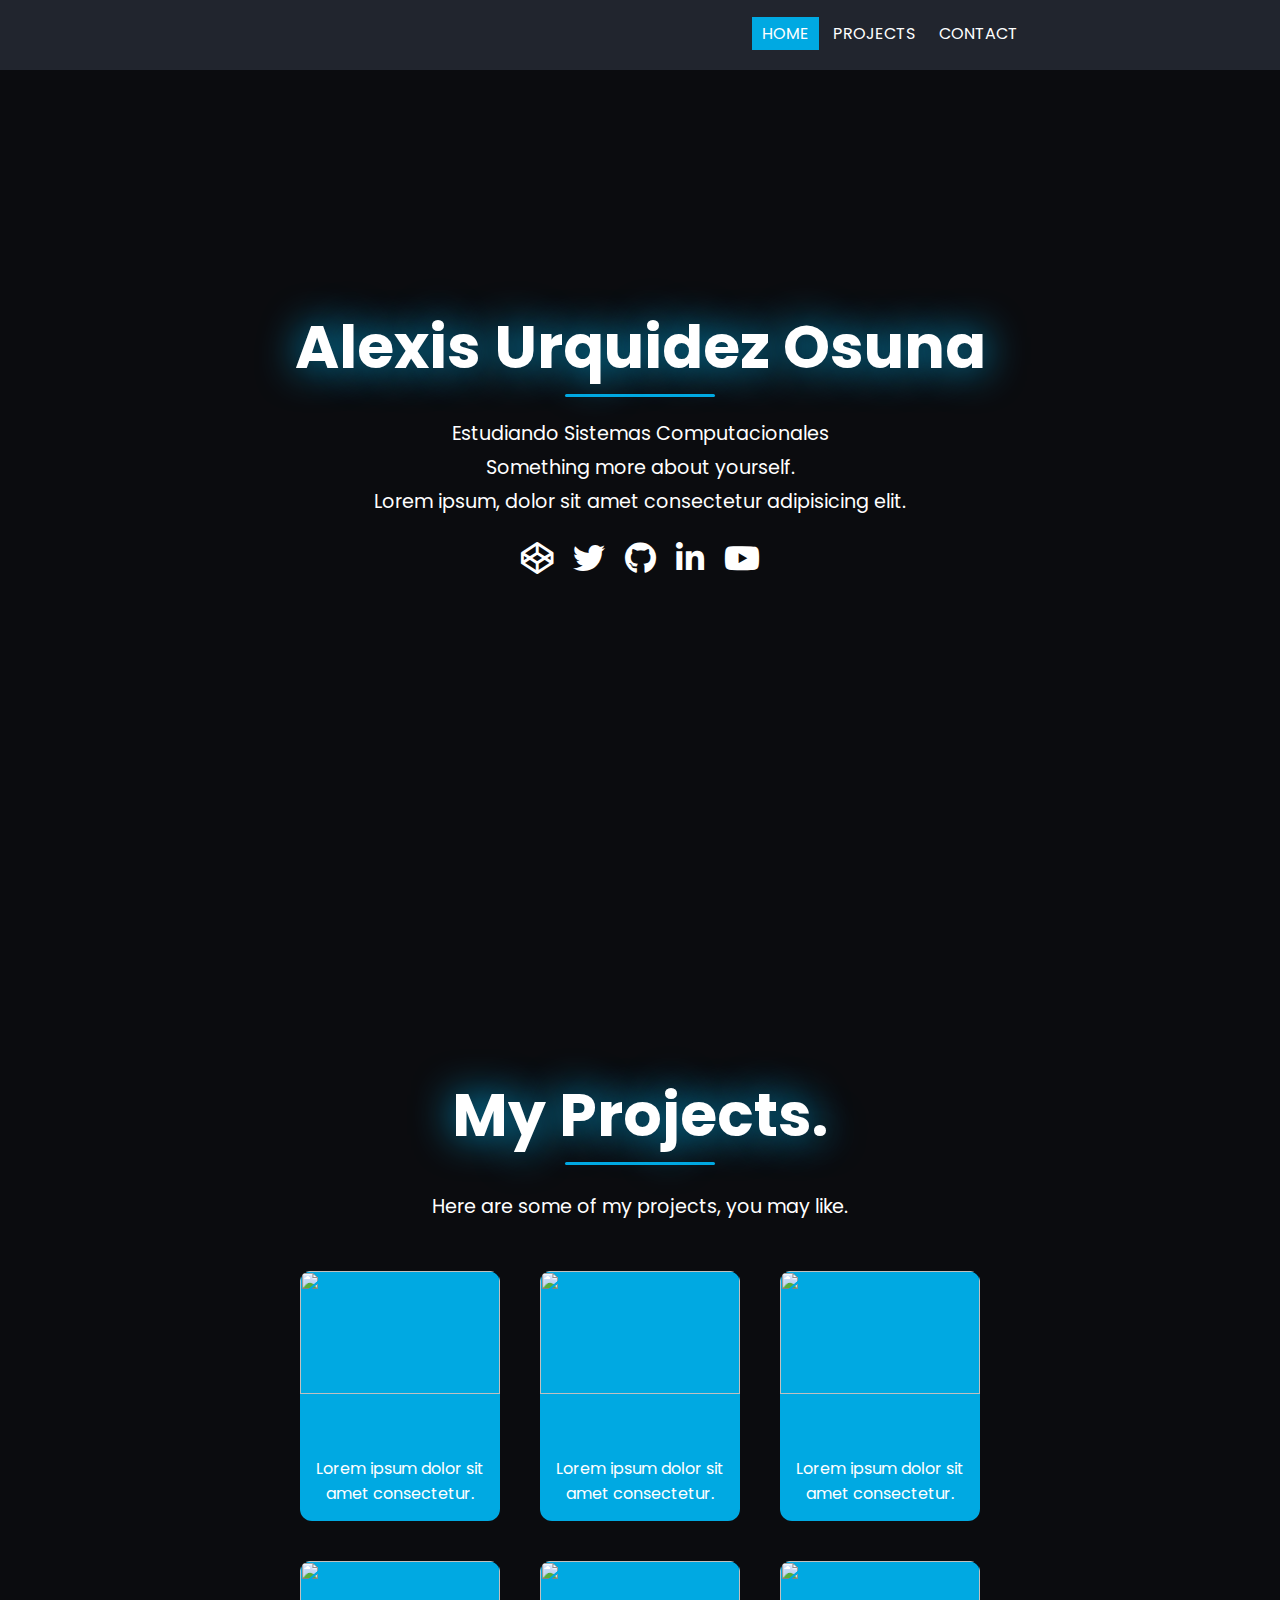
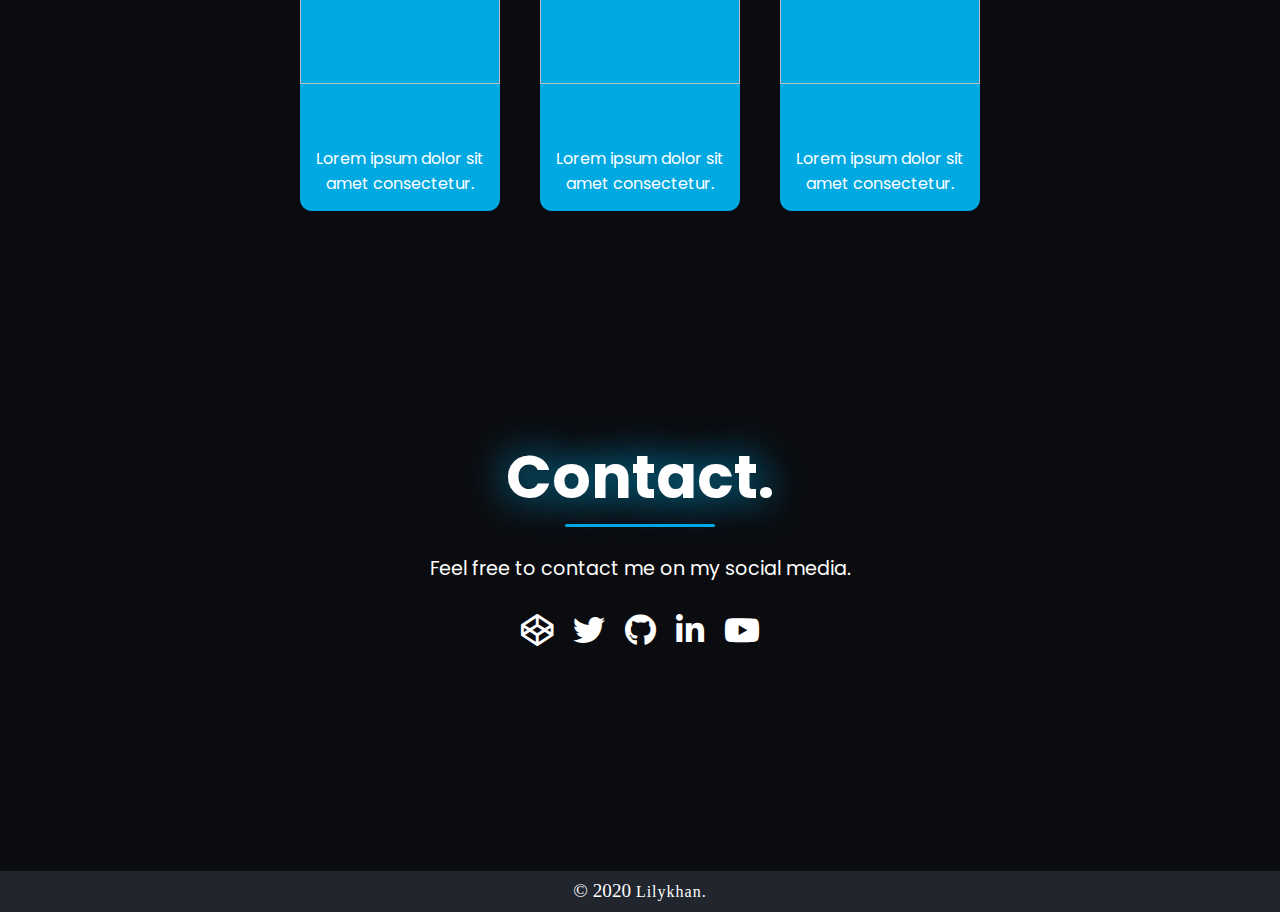
==== notas.html @ b1644719 "cmabio al archivo notas" ====
<!DOCTYPE html>
<html>
  <head>
      <meta charset="utf-8">
      <meta name="viewport" content="width=device-width">
      <title>Portfolio site template</title>
      <link href="estilos.css" rel="stylesheet" type="text/css" />
      <link rel="stylesheet" href="https://use.fontawesome.com/releases/v5.13.0/css/all.css">
      <script src="https://ajax.googleapis.com/ajax/libs/jquery/3.5.1/jquery.min.js"></script>
      <script src="scriptnotas.js"></script>
  </head>
    <body>
	  
        <div class="container">
	  
		<!--────────────────Header───────────────-->
	<header>
		<a class="logo" href="#home">
              
		</a>
		<nav>	
		 <ul class="nav-bar"><div class="bg"></div>
			<li><a class="nav-link active" href="#home">Home</a></li>
			<li><a class="nav-link" href="#projects">Projects</a></li>
			<li><a class="nav-link" href="#contact">Contact</a></li>
		 </ul>
			
			<div class="hamburger">
				<div class="line1"></div>
            <div class="line2"></div>
				<div class="line3"></div>
			</div>
		</nav>
	</header>
	<main>
		<!--─────────────────Home────────────────-->
	  <div id="home">
		 <div class="filter"></div>
		 <section class="intro">
		  <h3>Alexis Urquidez Osuna<hr></h3>
		  <p>Estudiando Sistemas Computacionales</p>
		  <p>Something more about yourself.</p>
          <p>Lorem ipsum, dolor sit amet consectetur adipisicing elit.</p>
			  
		  <!--────social media links─────-->
			 
		  <div class="social-media">
			  <a href="#" target="_blank"><i class='fab fa-codepen'></i></a>
			  <a href="#" target="_blank"><i class='fab fa-twitter'></i></a>
			  <a href="#" target="_blank"><i class='fab fa-github'></i></a>
			  <a href="#" target="_blank"><i class='fab fa-linkedin-in'></i></a>
			  <a href="#" target="_blank"><i class="fab fa-youtube"></i></a>
		    </div>
			 
		 </section> 
	  </div>  
		
	  <!--───────────────Projects───────────────-->
	  <div id="projects"> 
		 <h3>My Projects.<hr></h3>
		  <p>Here are some of my projects, you may like.</p>
		  <div class="work-box">
		  <div class="work">
		<!--───────────────card───────────────-->
			<div class="card">
			    <img class="work-img" src="https://images.unsplash.com/photo-1518611507436-f9221403cca2?ixlib=rb-1.2.1&ixid=eyJhcHBfaWQiOjEyMDd9&auto=format&fit=crop&w=1225&q=80">
			    <a href="" target="_blank"> <!--Link to project-->
				<div class="work-content">Lorem ipsum dolor sit amet consectetur.</div></a>
            </div>
			<div class="card">
			    <img class="work-img" src="https://images.unsplash.com/photo-1462642109801-4ac2971a3a51?ixlib=rb-1.2.1&auto=format&fit=crop&w=1266&q=80">
				<a href="" target="_blank"> <!--Link to project-->
				<div class="work-content">Lorem ipsum dolor sit amet consectetur.</div></a>
            </div>
            <div class="card">
			    <img class="work-img" src="https://images.unsplash.com/photo-1485815457792-d1a966f9bde0?ixlib=rb-1.2.1&auto=format&fit=crop&w=1350&q=80">
				<a href="" target="_blank"> <!--Link to project-->
				<div class="work-content">Lorem ipsum dolor sit amet consectetur.</div></a>
            </div>
            <div class="card">
			    <img class="work-img" src="https://images.unsplash.com/photo-1517842645767-c639042777db?ixlib=rb-1.2.1&ixid=eyJhcHBfaWQiOjEyMDd9&auto=format&fit=crop&w=1350&q=80">
				<a href="" target="_blank"> <!--Link to project-->
				<div class="work-content">Lorem ipsum dolor sit amet consectetur.</div></a>
            </div> 
			<div class="card">
			    <img class="work-img" src="https://images.unsplash.com/photo-1535556116002-6281ff3e9f36?ixlib=rb-1.2.1&ixid=eyJhcHBfaWQiOjEyMDd9&auto=format&fit=crop&w=781&q=80">
				<a href="" target="_blank"> <!--Link to project-->
				<div class="work-content">Lorem ipsum dolor sit amet consectetur.</div></a>
            </div>
			<div class="card">
			    <img class="work-img" src="https://images.unsplash.com/photo-1483546416237-76fd26bbcdd1?ixlib=rb-1.2.1&ixid=eyJhcHBfaWQiOjEyMDd9&auto=format&fit=crop&w=1350&q=80">
				<a href="" target="_blank"> <!--Link to project-->
				<div class="work-content">Lorem ipsum dolor sit amet consectetur.</div></a>
            </div> 	  
		  </div>
		  </div>
	  </div>
		 
		<!--──────────────Contact────────────────-->
	  <div id="contact">
		  <!--────social media links─────-->
		   <h3>Contact.<hr></h3>
		   <p>Feel free to contact me on my social media.</p>
		    <div class="social-media">
			  <a href="#" target="_blank"><i class='fab fa-codepen'></i></a>
			  <a href="#" target="_blank"><i class='fab fa-twitter'></i></a>
			  <a href="#" target="_blank"><i class='fab fa-github'></i></a>
			  <a href="#" target="_blank"><i class='fab fa-linkedin-in'></i></a>
			  <a href="#" target="_blank"><i class="fab fa-youtube"></i></a>
		    </div>
		  </div>

	</main>
	  <footer class="copyright">© 2020 
		  <a href="https://repl.it/@lilykhan" target="_blank"> Lilykhan.</a>
     </footer>
	  
  </div>
  <!--
  This script places a badge on your repl's full-browser view back to your repl's cover
  page. Try various colors for the theme: dark, light, red, orange, yellow, lime, green,
  teal, blue, blurple, magenta, pink!
  -->
  <script src="https://replit.com/public/js/replit-badge.js" theme="blue" defer></script>  
  </body>
</html>
---- estilos.css ----
@import url('https://fonts.googleapis.com/css2?family=Poppins:wght@300&display=swap');

:root{
	--main-background: #0b0c0f;
	--main-fonts-color: #fff;
	--main-decor-color:#00a9e2;
    --main-header-background:#21252e;
	--main-font-family: 'Poppins', sans-serif;
}

*{
	margin: 0;
	padding: 0;
	scroll-behavior: smooth;
}

main{
	padding: 0;
	width: 100%;
	height: 100%;
	background: var(--main-background);
}

/*────────────────── 
       header
──────────────────*/

header{
	margin: 0 auto;
	width: 100%;
	height: 70px;
	display: flex;
    align-items: center; 
	justify-content: space-around; 
    background: transparent;
	position: fixed;
	top: 0;
	transition: 0.3s;
	z-index: 5;
}
.nav-show{
	opacity: 0;
}

header:hover{
	opacity: 1;
	background: var(--main-header-background);
}

.logo img{
	padding-top: 5px;
	height: 50px;
	cursor: pointer;
}

.nav-bar{
	list-style:none;
	position: relative;
	display: inline-flex;
}

a.nav-link{
	margin: 2px;
	padding: 5px 10px;
	text-decoration: none;
	color: var(--main-fonts-color);
	font-family: var(--main-font-family);
	cursor: pointer;
	text-transform: uppercase;
}

.active{
	background: var(--main-decor-color);
}

.nav-link:hover {
	color: #000000;
    background: var(--main-decor-color);
}

/*──────────────────
       home
──────────────────*/

#home{ 	
	margin: auto;
	height: 100vh;
	color: var(--main-fonts-color);
	display: flex;
	flex-direction: column;
	align-items: center;
	justify-content: space-evenly;
}

#home .filter{
	background: url('https://images.unsplash.com/photo-1544099858-75feeb57f01b?ixlib=rb-1.2.1&ixid=eyJhcHBfaWQiOjEyMDd9&auto=format&fit=crop&w=1350&q=80') no-repeat;
	background-size: cover;
	background-position:center;
    position: absolute;
    top: 0px;
    bottom: 0;
    left: 0;
    right: 0;
	opacity:.20;
}  

.intro {
	text-align:center;
    color: var(--main-fonts-color);
	z-index: 1;
	margin: auto;
	padding: 20px;
}

.intro  p{
    margin: 5px;
	font-size:1.2rem;
	font-family: var(--main-font-family);
	text-align:center;
}

 h3{
	padding-bottom: 15px;
    letter-spacing: normal;
    font-family: var(--main-font-family);
	font-style: normal;
	font-size: 60px;
	color: var(--main-fonts-color);
	text-shadow: 0px 0px 40px var(--main-decor-color);
}


/*──────────────────
    social media
──────────────────*/

.social-media{
	padding: 10px;
	display: flex;
	position: center;
    align-items: space-around;
	justify-content:center;
}

.social-media a {
    margin: 10px;
    font-size: 2rem;
    text-align:center;
    display: inline-block;
	color: var(--main-fonts-color);
}

.social-media a i{
	cursor: pointer;
}

.social-media  a:hover {
	color: var(--main-decor-color);
	text-shadow: 0 0 50px var(--main-decor-color);
}

/*──────────────────
      projects
──────────────────*/

#projects{
	margin-top:100px;
    height: 100%;
	display: flex;
	flex-direction: column;
	align-items: center;
    justify-content: center;
	text-align:center;
	color: var(--main-fonts-color);
}
#projects h3{
    padding-top: 70px;
}
#projects p{
	font-family: var(--main-font-family);
	font-size:1.2rem;
	padding: 10px;
}

.work{
	display: flex; 
	flex: 1;
    flex-wrap: wrap;
    justify-content:center;
	align-items: center;
	padding: 20px;
}

.card{
	display: flex;
	flex-direction: column;
	margin: 20px;
	width: 200px;
	height:250px;
	border-radius:12px;
    background:var(--main-decor-color);
}

.card img{
	width: 100%;
	height:70%;
	border-radius:10px 10px 0px 0px;
}

.card .work-content{
	text-align: center;
	padding: 10px 5px;
	font-size: 1rem;
	color: var(--main-fonts-color);
	font-family: var(--main-font-family);
	cursor: pointer;
}

.card a{
	text-decoration: none;
}

.card .work-content:hover{
    color:#202020;
}

.card:hover{
	box-shadow: 0 0 1.5rem gray;
}

/*──────────────────
      Contact
──────────────────*/

#contact{
	margin: auto;
	padding-bottom: 20px;
	height: 600px;
	display: flex;
	flex-direction: column;
	align-items: center;
	justify-content: center;
	color: var(--main-fonts-color);
}
	
#contact p{
	padding:10px;
	text-align:center;
	font-size:1.2rem;
	font-family: var(--main-font-family);
}

/*────────────────── 
       footer
──────────────────*/

footer {
	width: 100%;
	height: 100%;
    background-color: var(--main-header-background);
}

.copyright {
	color: #fff;
	font-size: 1.2rem;
	line-height: 40px;
	text-align: center;
}

.copyright a{
	color: #fff;
	font-size: 1rem;
	letter-spacing: 1px;
    text-decoration: none;
}

.copyright a:hover{
	color: var(--main-decor-color);
}

/*──── hr ─────*/

hr {
    background: var(--main-decor-color);
	margin: 2px;
	height: 3px;
	width: 150px;
    border-radius:5px;
	border: hidden;
	margin-inline-start: auto;
    margin-inline-end: auto;
}

/*────────────────── 
     Scrollbar
──────────────────*/
::-webkit-Scrollbar{
    width: 5px; 
	background: rgba(5,5,5,1);
}
::-webkit-Scrollbar-thumb{
	border-radius: 10px;
	background: var(--main-decor-color);
	box-shadow: inset 0 0 20px var(--main-decor-color);
}
::-webkit-Scrollbar-track{
	margin-top: 80px;
	border-radius: 10px;
}

/*────────────────── 
     hamburger
──────────────────*/
.hamburger {
	display: none;
}

.hamburger div{
	width: 30px;
	height: 3px;
	background: #dbdbdb;
	margin: 5px;
	transition:all 0.3s ease;
}

.toggle .line1{
	transform: rotate(-45deg) translate(-5px,6px);
}

.toggle .line2{
	opacity: 0;
}

.toggle .line3{
	transform: rotate(45deg) translate(-5px,-6px);
}

@keyframes navLinkFade{
	from{
		opacity:0;
		transform: translatex(50px);
	}
	to{
		opacity: 1;
		transform:translatex(0px);
	}
}

/*────────────────── 
    media queries
──────────────────*/

@media only screen and (max-width: 1484px) and (min-width: 1214px) {
	.work{
        padding:20px 20%;
    }
}
@media only screen and (max-width: 1214px) and (min-width: 1000px) {
	.work{
        padding:20px 12%;
    }
}


@media only screen and (max-width: 500px) {

	#home, #projects, #contact{
        overflow-x: hidden;
	}
	header{
		background-color: var(--main-header-background);
	}
	.logo{
		position:absolute;
		top: 2px;
		left: 30px;
	}
	.nav-show{
		opacity: 1;
	}	 
	.nav-bar{
		position:fixed;
		top: 0px;
		right:0;
		width:60%;
		height: 100vh;
		display:flex;
		flex-direction: column;
		align-items: center;
		justify-content:space-evenly;
		background:var(--main-header-background);
		transform:translatex(100%);
		transition: transform 0.5s ease-in;
		z-index: -1;
	}
	.hamburger{
		position:absolute;
		top: 17px;
		right: 25%;
		display: block;
		cursor:pointer;
		z-index: 5;
	}	
	.nav-bar li{
		opacity:0;
	}
}

.nav-active{
	transform:translatex(0%);
}
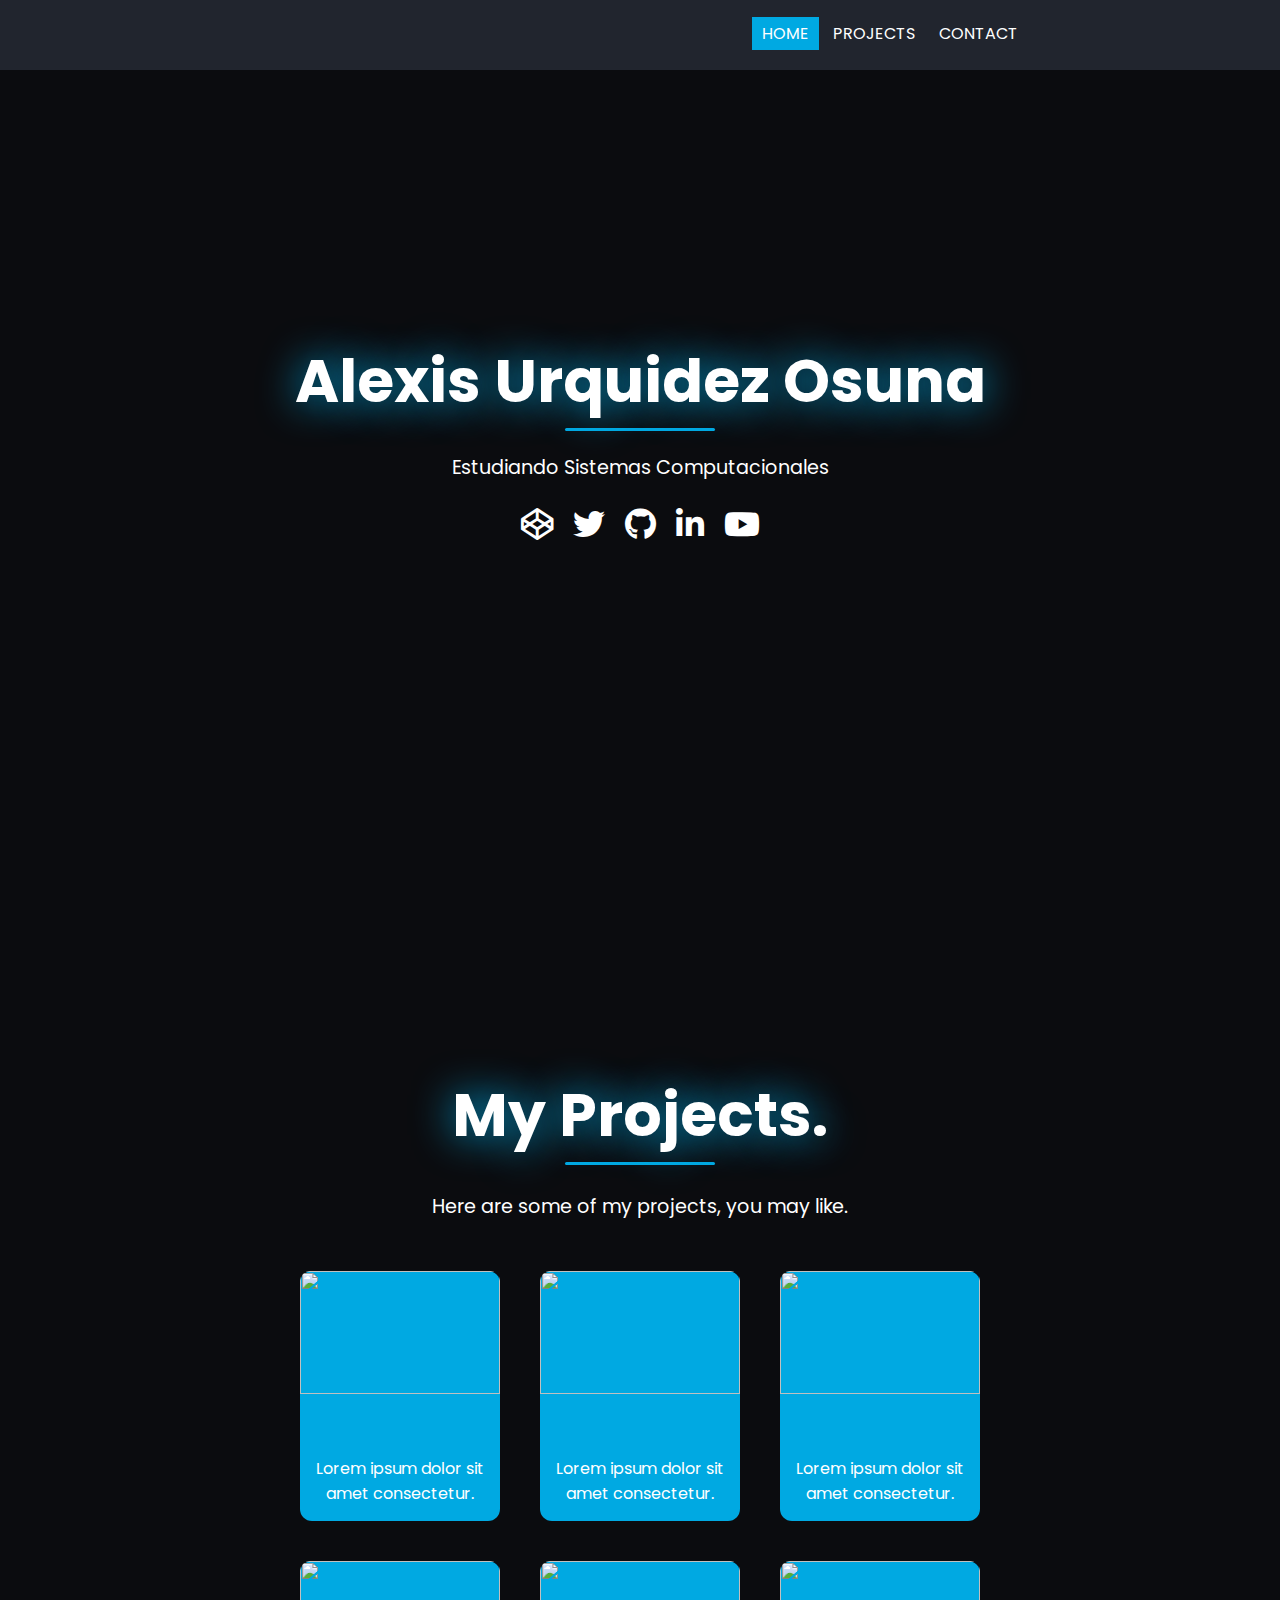
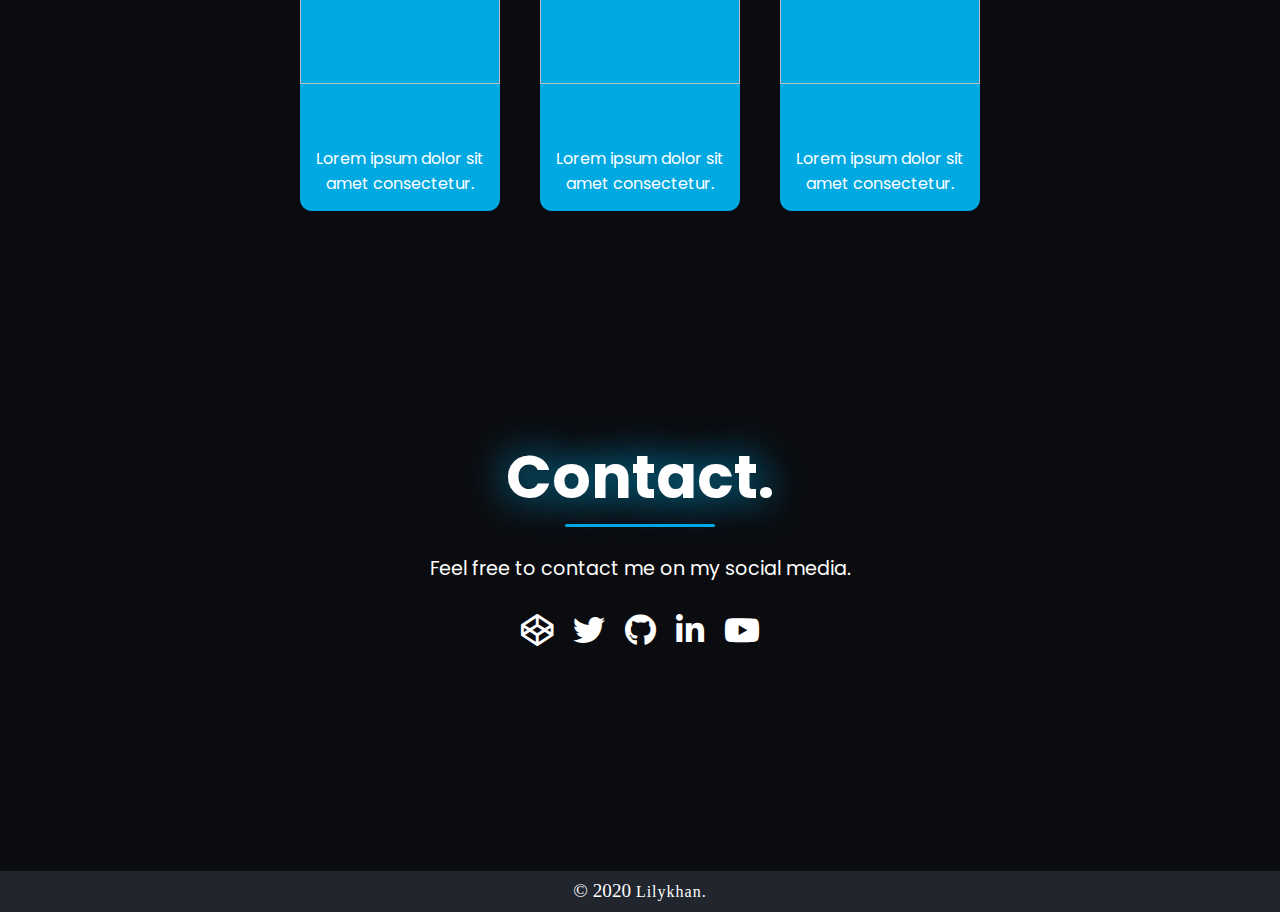
==== commit 8260228f: "quitando text" ====
--- a/notas.html
+++ b/notas.html
@@ -3,7 +3,7 @@
   <head>
       <meta charset="utf-8">
       <meta name="viewport" content="width=device-width">
-      <title>Portfolio site template</title>
+      <title>Portfolio</title>
       <link href="estilos.css" rel="stylesheet" type="text/css" />
       <link rel="stylesheet" href="https://use.fontawesome.com/releases/v5.13.0/css/all.css">
       <script src="https://ajax.googleapis.com/ajax/libs/jquery/3.5.1/jquery.min.js"></script>
@@ -39,8 +39,8 @@
 		 <section class="intro">
 		  <h3>Alexis Urquidez Osuna<hr></h3>
 		  <p>Estudiando Sistemas Computacionales</p>
-		  <p>Something more about yourself.</p>
-          <p>Lorem ipsum, dolor sit amet consectetur adipisicing elit.</p>
+		  <p></p>
+          <p></p>
 			  
 		  <!--────social media links─────-->
 			 
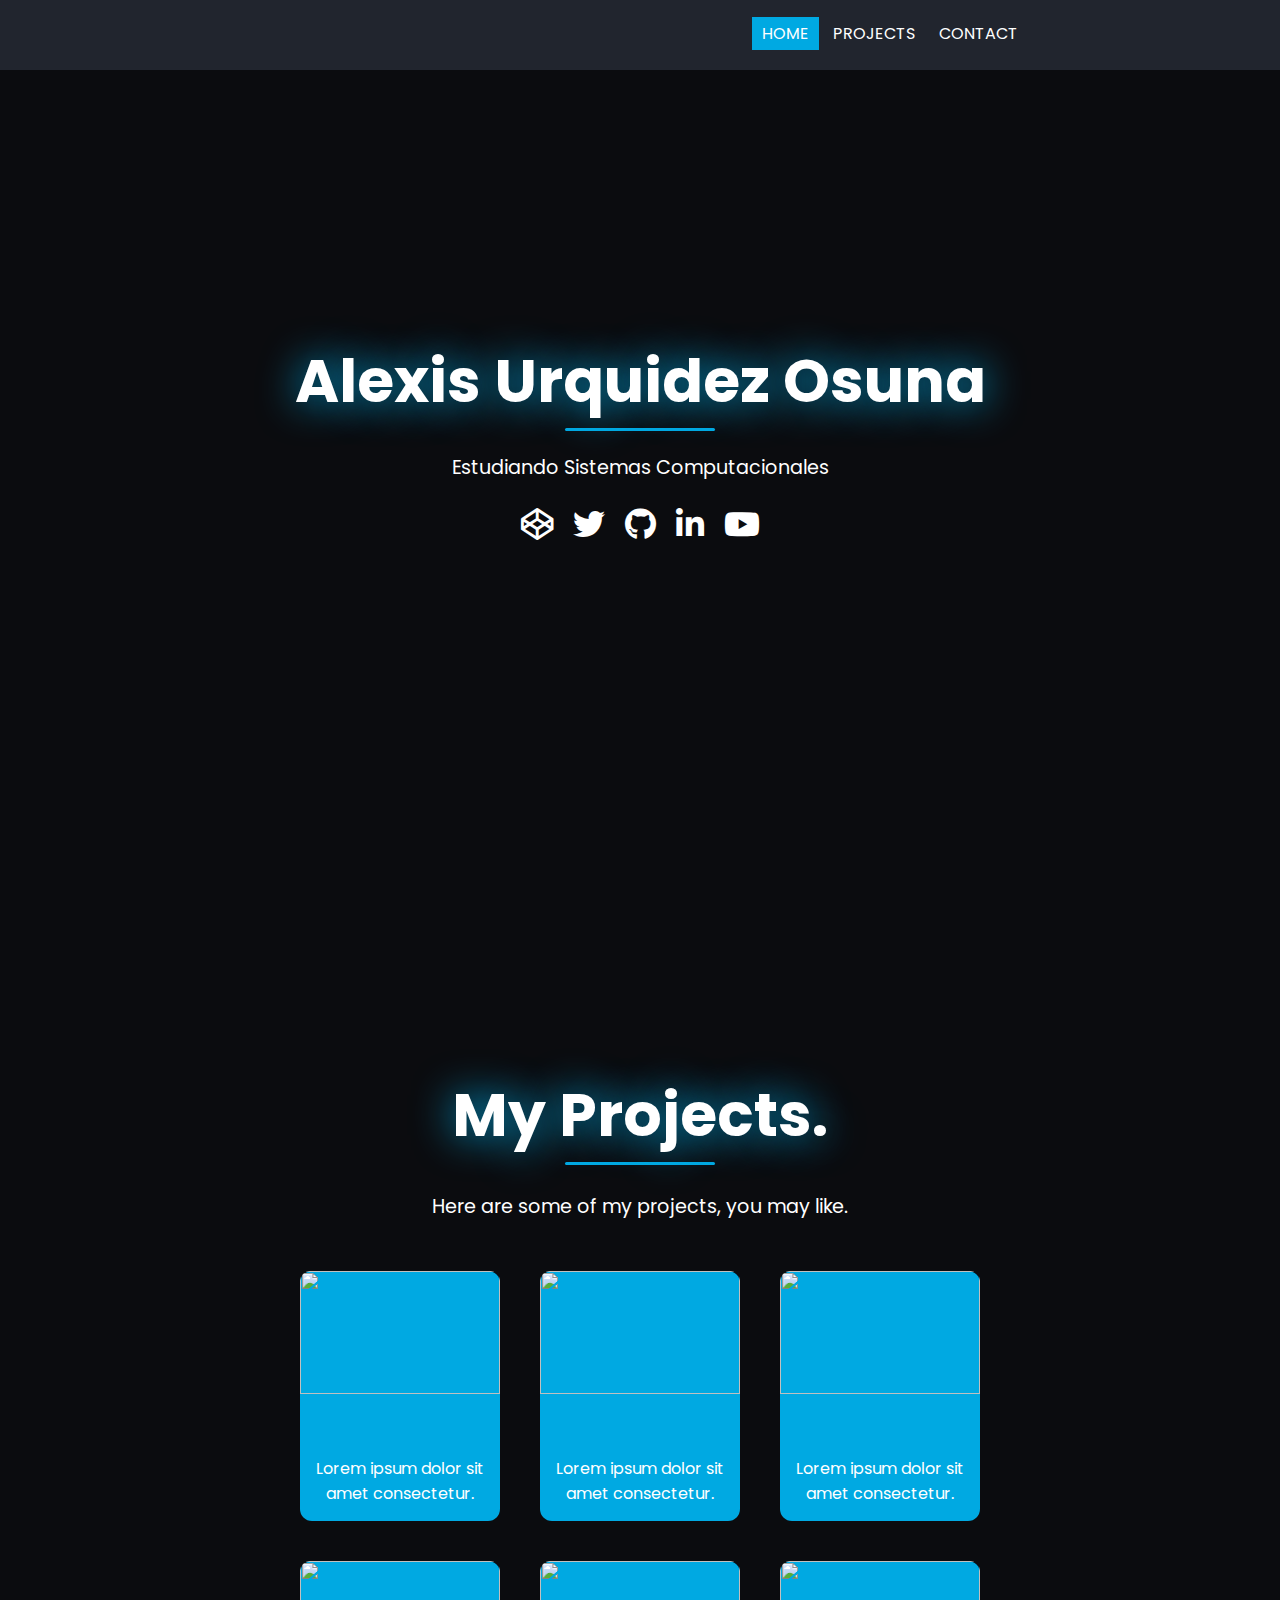
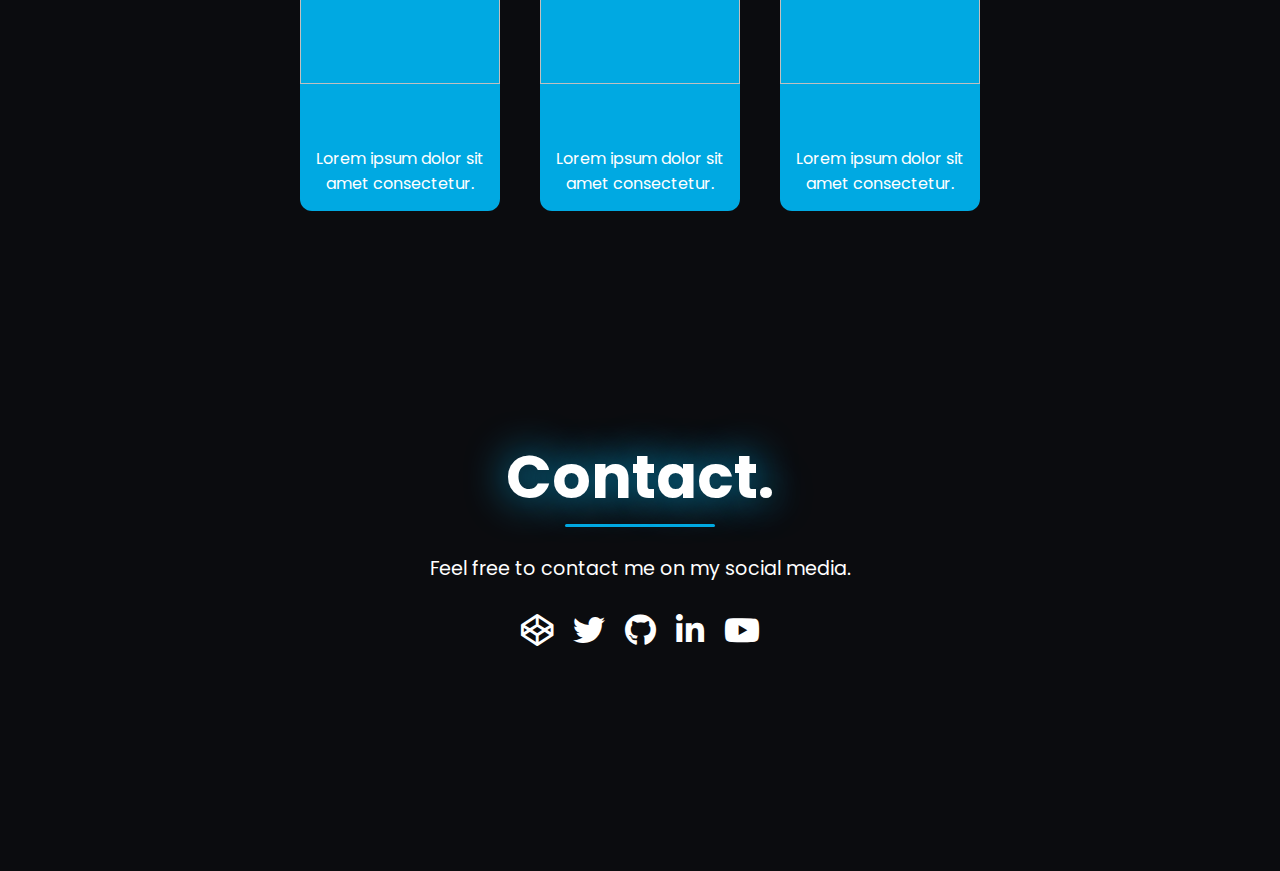
==== commit 57b2e6b5: "quitando un botton de la plantilla" ====
--- a/notas.html
+++ b/notas.html
@@ -111,16 +111,6 @@
 		  </div>
 
 	</main>
-	  <footer class="copyright">© 2020 
-		  <a href="https://repl.it/@lilykhan" target="_blank"> Lilykhan.</a>
-     </footer>
-	  
   </div>
-  <!--
-  This script places a badge on your repl's full-browser view back to your repl's cover
-  page. Try various colors for the theme: dark, light, red, orange, yellow, lime, green,
-  teal, blue, blurple, magenta, pink!
-  -->
-  <script src="https://replit.com/public/js/replit-badge.js" theme="blue" defer></script>  
   </body>
 </html>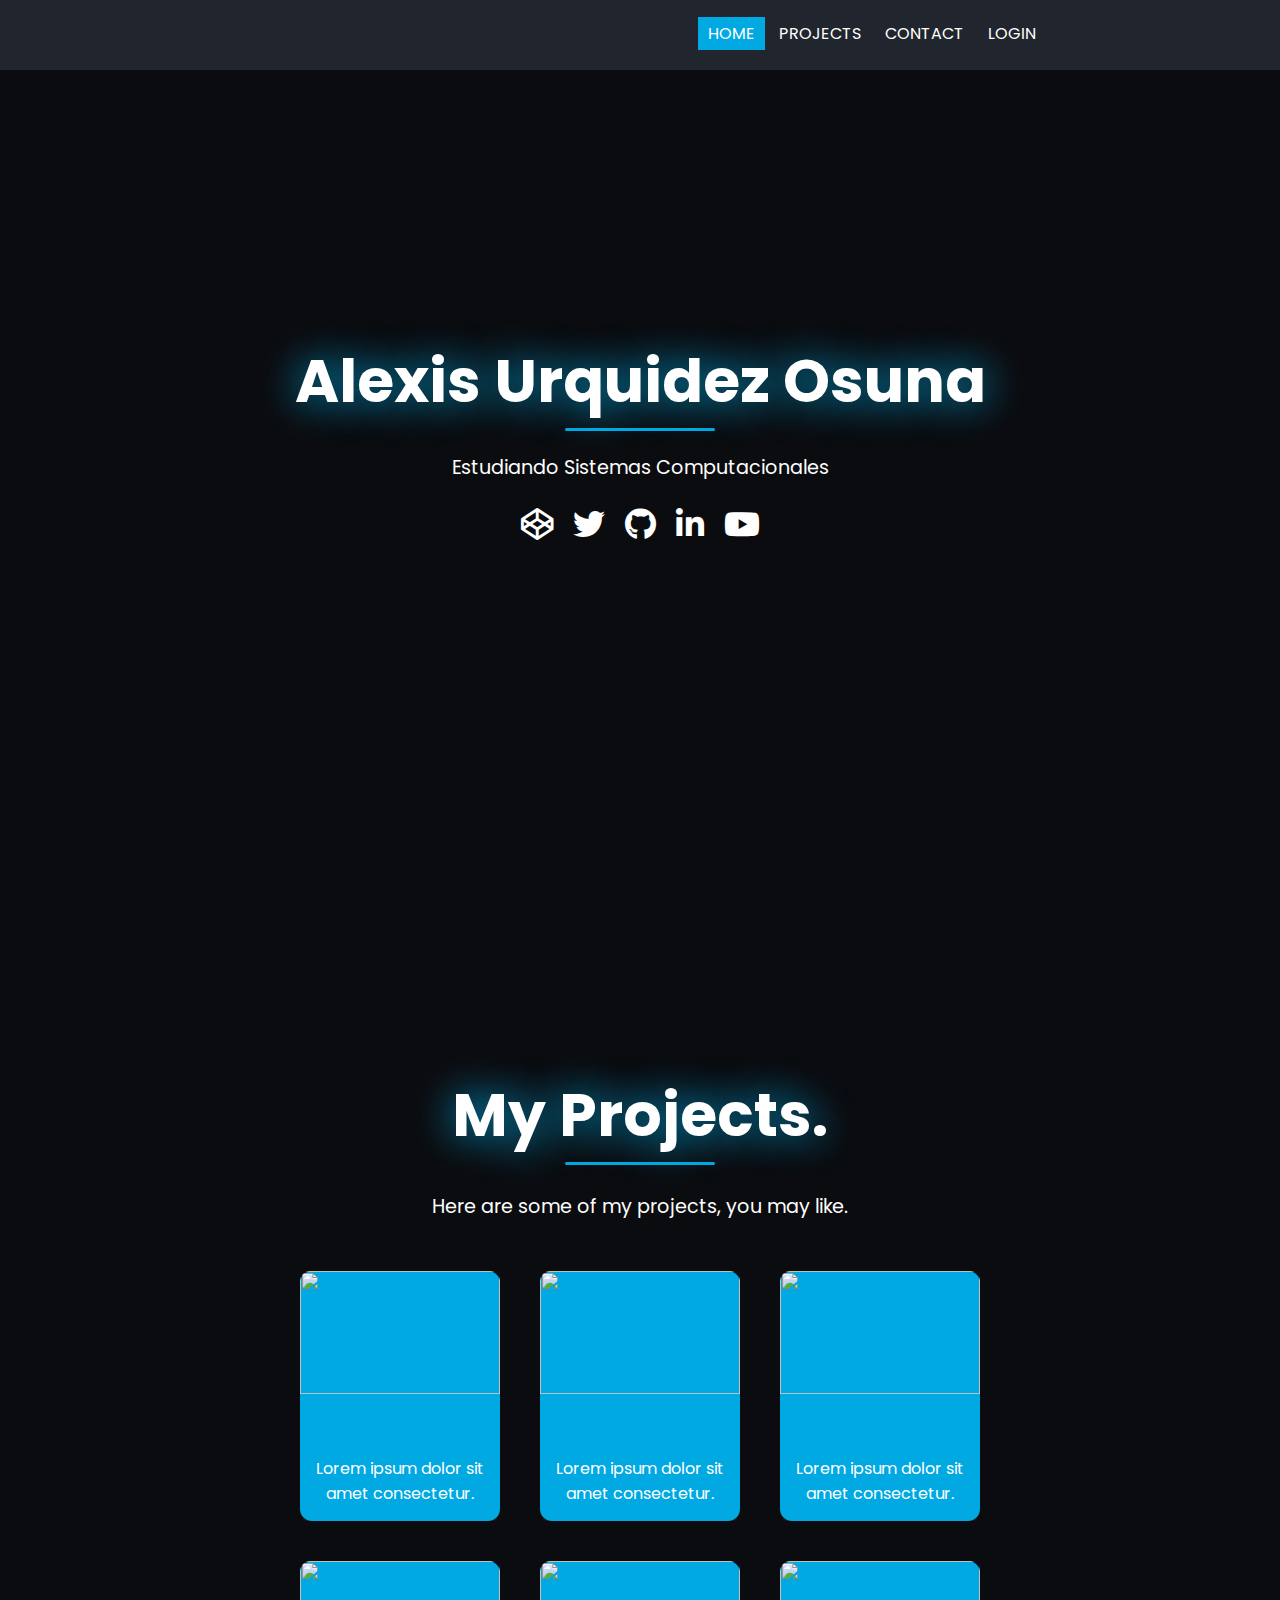
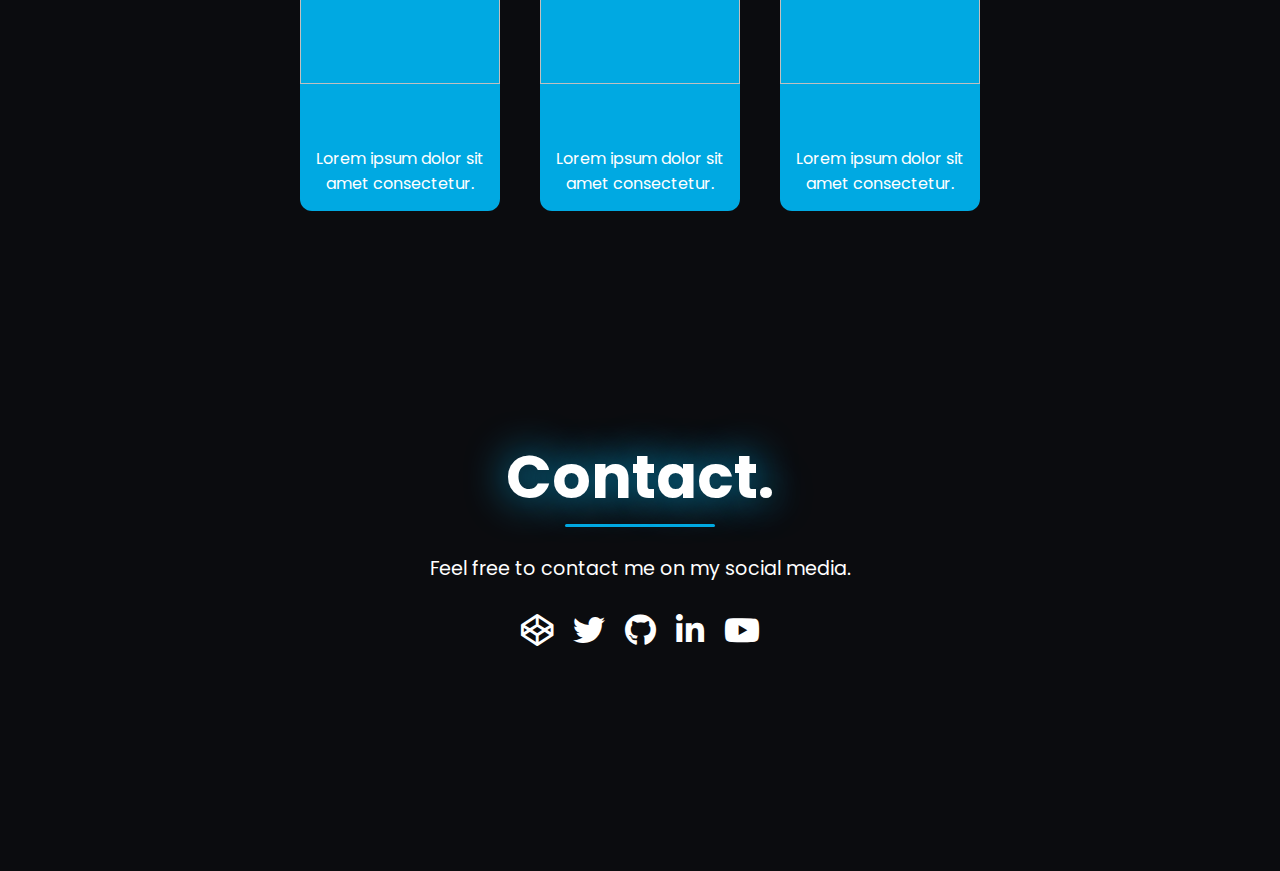
==== commit ad999abf: "agregamos la opcion de login" ====
--- a/notas.html
+++ b/notas.html
@@ -23,6 +23,7 @@
 			<li><a class="nav-link active" href="#home">Home</a></li>
 			<li><a class="nav-link" href="#projects">Projects</a></li>
 			<li><a class="nav-link" href="#contact">Contact</a></li>
+			<li><a class="nav-link" href="#login">Login</a></li>
 		 </ul>
 			
 			<div class="hamburger">
--- a/estilos.css
+++ b/estilos.css
@@ -248,6 +248,17 @@
 	text-align:center;
 	font-size:1.2rem;
 	font-family: var(--main-font-family);
+}
+
+#login{
+	margin: auto;
+	padding-bottom: 20px;
+	height: 600px;
+	display: flex;
+	flex-direction: column;
+	align-items: center;
+	justify-content: center;
+	color: var(--main-fonts-color);
 }
 
 /*────────────────── 
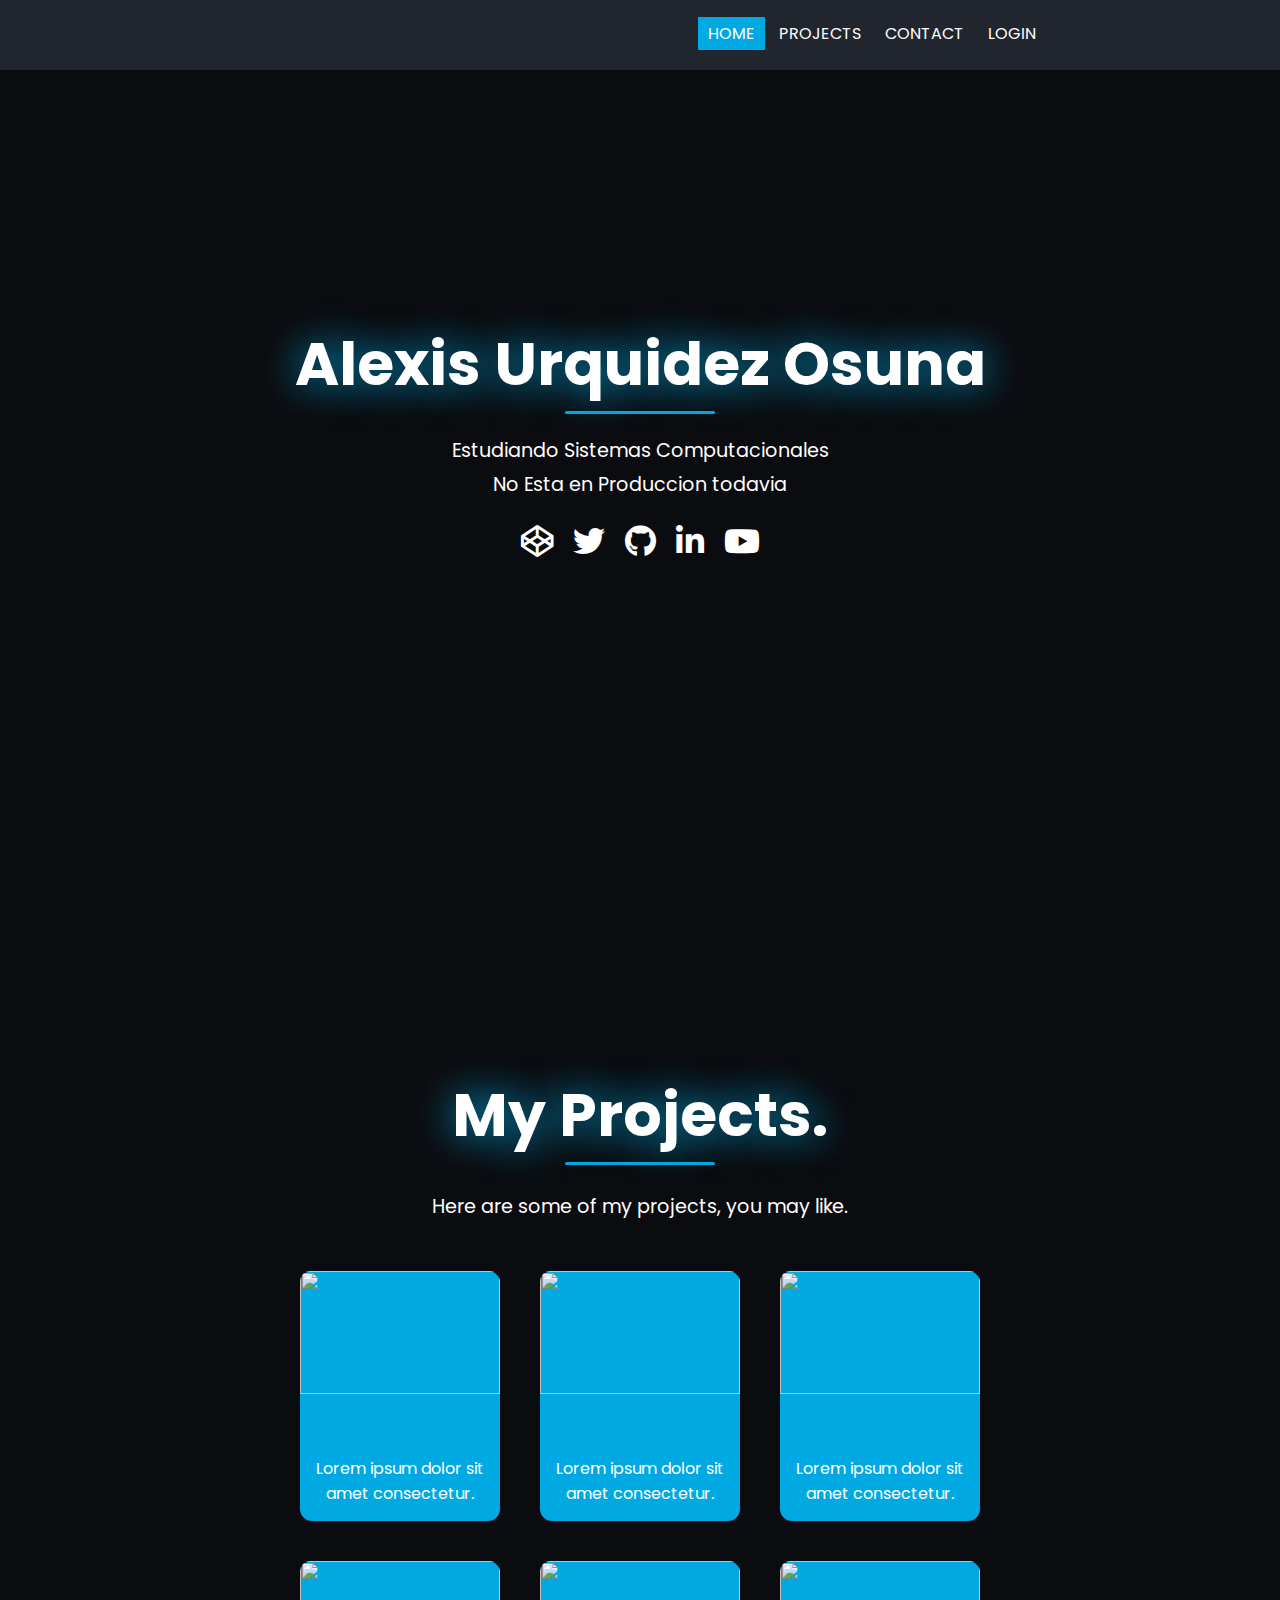
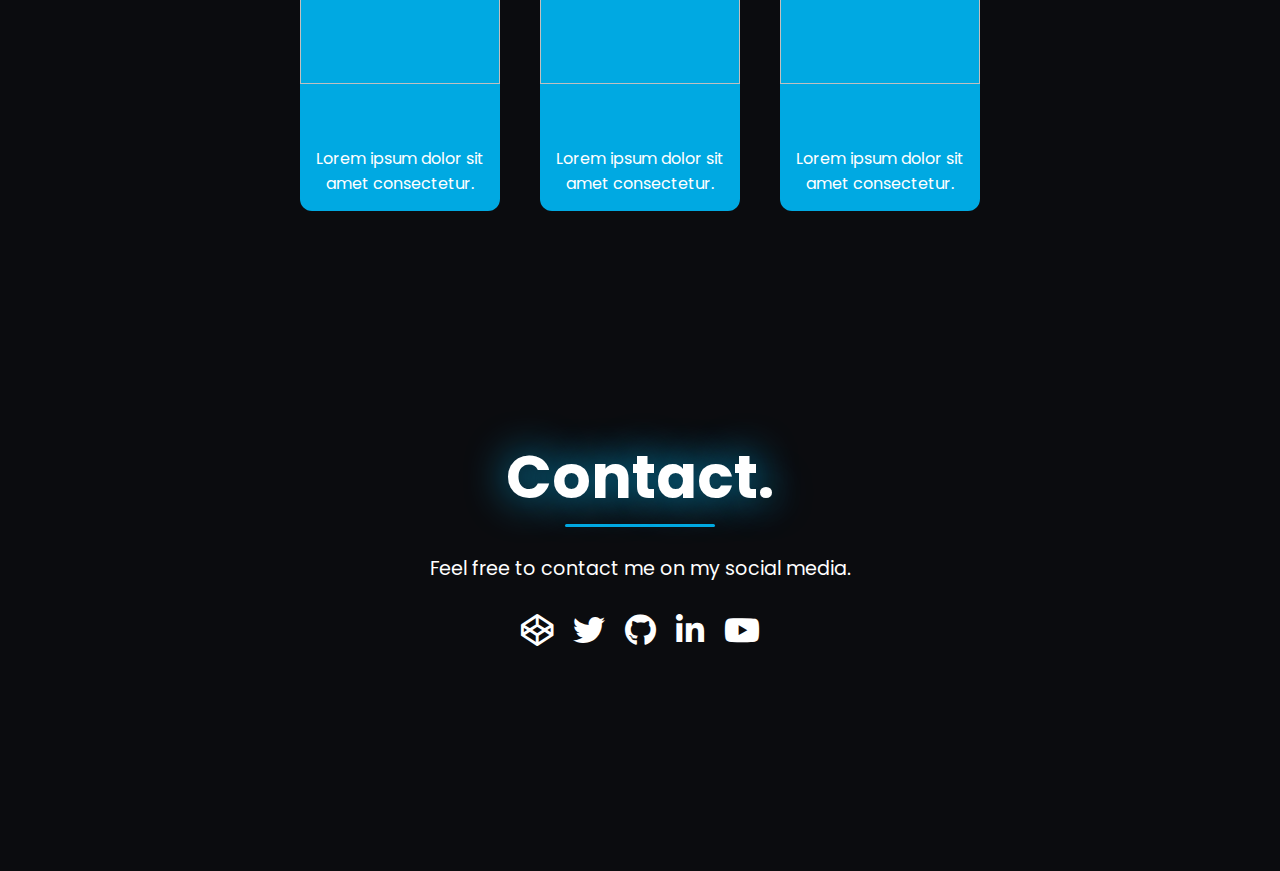
==== commit 9ce1a004: "agregamos un comentario de esta en production" ====
--- a/notas.html
+++ b/notas.html
@@ -40,7 +40,7 @@
 		 <section class="intro">
 		  <h3>Alexis Urquidez Osuna<hr></h3>
 		  <p>Estudiando Sistemas Computacionales</p>
-		  <p></p>
+		  <p>No Esta en Produccion todavia</p>
           <p></p>
 			  
 		  <!--────social media links─────-->
@@ -110,7 +110,6 @@
 			  <a href="#" target="_blank"><i class="fab fa-youtube"></i></a>
 		    </div>
 		  </div>
-
 	</main>
   </div>
   </body>
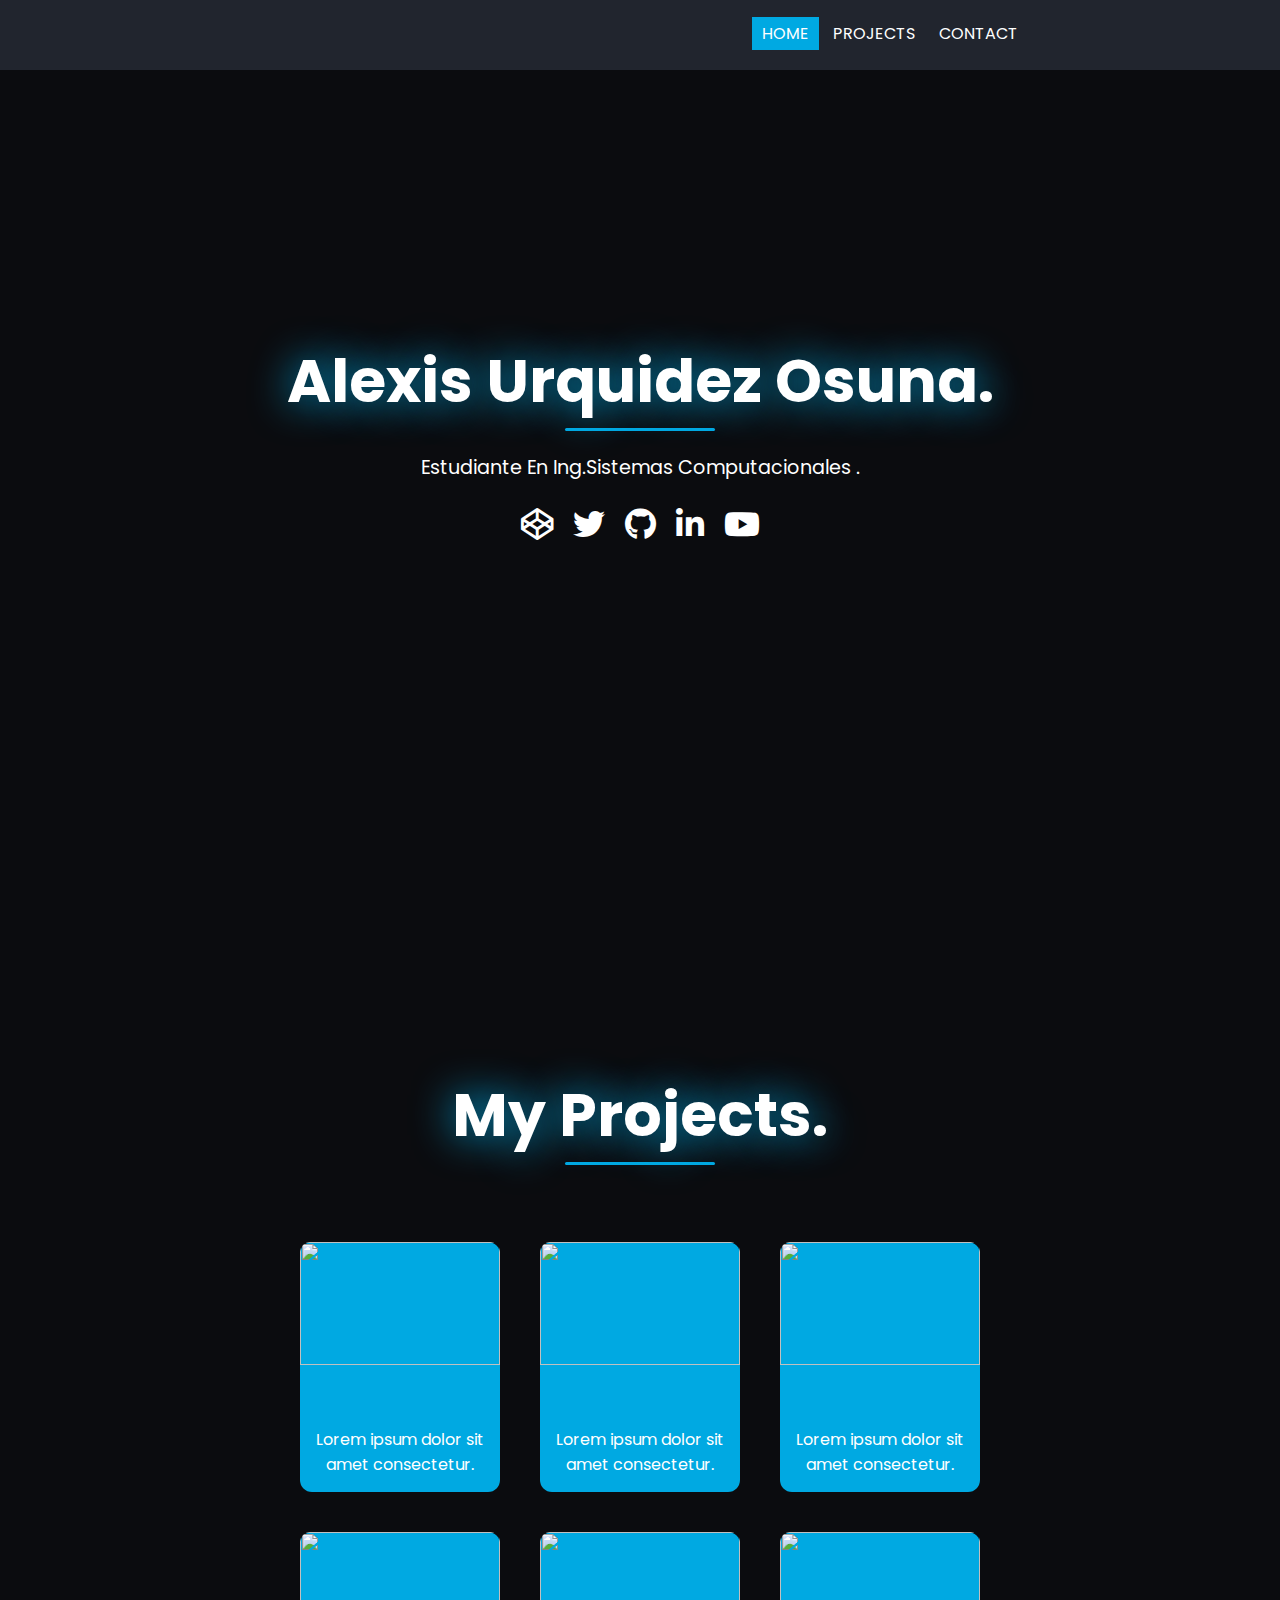
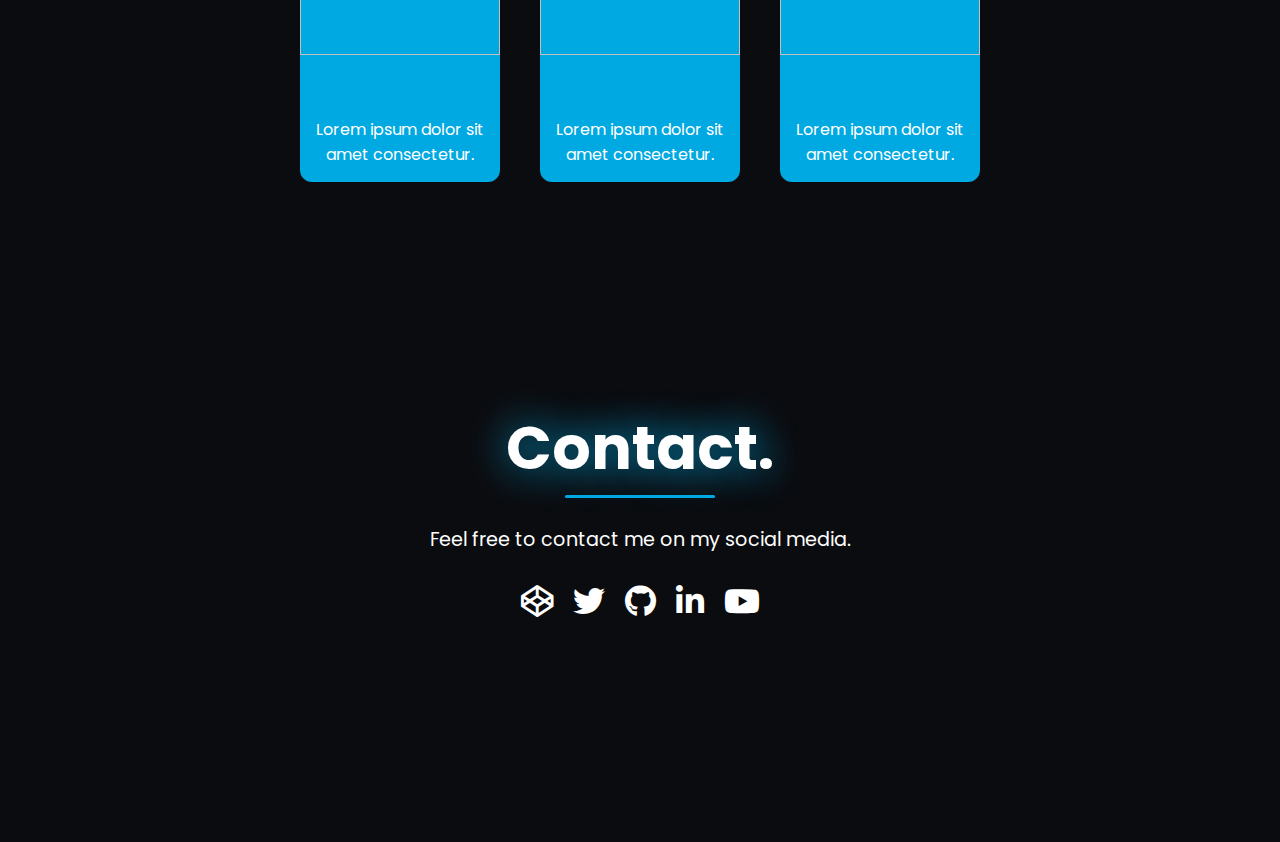
==== commit 8f504d09: "cambio de tema" ====
--- a/notas.html
+++ b/notas.html
@@ -9,108 +9,107 @@
       <script src="https://ajax.googleapis.com/ajax/libs/jquery/3.5.1/jquery.min.js"></script>
       <script src="scriptnotas.js"></script>
   </head>
-    <body>
+  <body>
 	  
-        <div class="container">
-	  
-		<!--────────────────Header───────────────-->
-	<header>
-		<a class="logo" href="#home">
-              
-		</a>
-		<nav>	
-		 <ul class="nav-bar"><div class="bg"></div>
-			<li><a class="nav-link active" href="#home">Home</a></li>
-			<li><a class="nav-link" href="#projects">Projects</a></li>
-			<li><a class="nav-link" href="#contact">Contact</a></li>
-			<li><a class="nav-link" href="#login">Login</a></li>
-		 </ul>
-			
-			<div class="hamburger">
-				<div class="line1"></div>
-            <div class="line2"></div>
-				<div class="line3"></div>
-			</div>
-		</nav>
-	</header>
-	<main>
-		<!--─────────────────Home────────────────-->
-	  <div id="home">
-		 <div class="filter"></div>
-		 <section class="intro">
-		  <h3>Alexis Urquidez Osuna<hr></h3>
-		  <p>Estudiando Sistemas Computacionales</p>
-		  <p>No Esta en Produccion todavia</p>
-          <p></p>
-			  
-		  <!--────social media links─────-->
-			 
-		  <div class="social-media">
-			  <a href="#" target="_blank"><i class='fab fa-codepen'></i></a>
-			  <a href="#" target="_blank"><i class='fab fa-twitter'></i></a>
-			  <a href="#" target="_blank"><i class='fab fa-github'></i></a>
-			  <a href="#" target="_blank"><i class='fab fa-linkedin-in'></i></a>
-			  <a href="#" target="_blank"><i class="fab fa-youtube"></i></a>
-		    </div>
-			 
-		 </section> 
-	  </div>  
+	<div class="container">
+  
+	<!--────────────────Header───────────────-->
+<header>
+	<a class="logo" href="#home">
+		  
+	</a>
+	<nav>	
+	 <ul class="nav-bar"><div class="bg"></div>
+		<li><a class="nav-link active" href="#home">Home</a></li>
+		<li><a class="nav-link" href="#projects">Projects</a></li>
+		<li><a class="nav-link" href="#contact">Contact</a></li>
+	 </ul>
 		
-	  <!--───────────────Projects───────────────-->
-	  <div id="projects"> 
-		 <h3>My Projects.<hr></h3>
-		  <p>Here are some of my projects, you may like.</p>
-		  <div class="work-box">
-		  <div class="work">
-		<!--───────────────card───────────────-->
-			<div class="card">
-			    <img class="work-img" src="https://images.unsplash.com/photo-1518611507436-f9221403cca2?ixlib=rb-1.2.1&ixid=eyJhcHBfaWQiOjEyMDd9&auto=format&fit=crop&w=1225&q=80">
-			    <a href="" target="_blank"> <!--Link to project-->
-				<div class="work-content">Lorem ipsum dolor sit amet consectetur.</div></a>
-            </div>
-			<div class="card">
-			    <img class="work-img" src="https://images.unsplash.com/photo-1462642109801-4ac2971a3a51?ixlib=rb-1.2.1&auto=format&fit=crop&w=1266&q=80">
-				<a href="" target="_blank"> <!--Link to project-->
-				<div class="work-content">Lorem ipsum dolor sit amet consectetur.</div></a>
-            </div>
-            <div class="card">
-			    <img class="work-img" src="https://images.unsplash.com/photo-1485815457792-d1a966f9bde0?ixlib=rb-1.2.1&auto=format&fit=crop&w=1350&q=80">
-				<a href="" target="_blank"> <!--Link to project-->
-				<div class="work-content">Lorem ipsum dolor sit amet consectetur.</div></a>
-            </div>
-            <div class="card">
-			    <img class="work-img" src="https://images.unsplash.com/photo-1517842645767-c639042777db?ixlib=rb-1.2.1&ixid=eyJhcHBfaWQiOjEyMDd9&auto=format&fit=crop&w=1350&q=80">
-				<a href="" target="_blank"> <!--Link to project-->
-				<div class="work-content">Lorem ipsum dolor sit amet consectetur.</div></a>
-            </div> 
-			<div class="card">
-			    <img class="work-img" src="https://images.unsplash.com/photo-1535556116002-6281ff3e9f36?ixlib=rb-1.2.1&ixid=eyJhcHBfaWQiOjEyMDd9&auto=format&fit=crop&w=781&q=80">
-				<a href="" target="_blank"> <!--Link to project-->
-				<div class="work-content">Lorem ipsum dolor sit amet consectetur.</div></a>
-            </div>
-			<div class="card">
-			    <img class="work-img" src="https://images.unsplash.com/photo-1483546416237-76fd26bbcdd1?ixlib=rb-1.2.1&ixid=eyJhcHBfaWQiOjEyMDd9&auto=format&fit=crop&w=1350&q=80">
-				<a href="" target="_blank"> <!--Link to project-->
-				<div class="work-content">Lorem ipsum dolor sit amet consectetur.</div></a>
-            </div> 	  
-		  </div>
-		  </div>
+		<div class="hamburger">
+			<div class="line1"></div>
+		<div class="line2"></div>
+			<div class="line3"></div>
+		</div>
+	</nav>
+</header>
+<main>
+	<!--─────────────────Home────────────────-->
+  <div id="home">
+	 <div class="filter"></div>
+	 <section class="intro">
+	  <h3>Alexis Urquidez Osuna.<hr></h3>
+	  <p>Estudiante En Ing.Sistemas Computacionales .</p>
+	  <p></p>
+	  <p></p>
+		  
+	  <!--────social media links─────-->
+		 
+	  <div class="social-media">
+		  <a href="#" target="_blank"><i class='fab fa-codepen'></i></a>
+		  <a href="#" target="_blank"><i class='fab fa-twitter'></i></a>
+		  <a href="#" target="_blank"><i class='fab fa-github'></i></a>
+		  <a href="#" target="_blank"><i class='fab fa-linkedin-in'></i></a>
+		  <a href="#" target="_blank"><i class="fab fa-youtube"></i></a>
+		</div>
+		 
+	 </section> 
+  </div>  
+	
+  <!--───────────────Projects───────────────-->
+  <div id="projects"> 
+	 <h3>My Projects.<hr></h3>
+	  <p></p>
+	  <div class="work-box">
+	  <div class="work">
+	<!--───────────────card───────────────-->
+		<div class="card">
+			<img class="work-img" src="https://images.unsplash.com/photo-1518611507436-f9221403cca2?ixlib=rb-1.2.1&ixid=eyJhcHBfaWQiOjEyMDd9&auto=format&fit=crop&w=1225&q=80">
+			<a href="" target="_blank"> <!--Link to project-->
+			<div class="work-content">Lorem ipsum dolor sit amet consectetur.</div></a>
+		</div>
+		<div class="card">
+			<img class="work-img" src="https://images.unsplash.com/photo-1462642109801-4ac2971a3a51?ixlib=rb-1.2.1&auto=format&fit=crop&w=1266&q=80">
+			<a href="" target="_blank"> <!--Link to project-->
+			<div class="work-content">Lorem ipsum dolor sit amet consectetur.</div></a>
+		</div>
+		<div class="card">
+			<img class="work-img" src="https://images.unsplash.com/photo-1485815457792-d1a966f9bde0?ixlib=rb-1.2.1&auto=format&fit=crop&w=1350&q=80">
+			<a href="" target="_blank"> <!--Link to project-->
+			<div class="work-content">Lorem ipsum dolor sit amet consectetur.</div></a>
+		</div>
+		<div class="card">
+			<img class="work-img" src="https://images.unsplash.com/photo-1517842645767-c639042777db?ixlib=rb-1.2.1&ixid=eyJhcHBfaWQiOjEyMDd9&auto=format&fit=crop&w=1350&q=80">
+			<a href="" target="_blank"> <!--Link to project-->
+			<div class="work-content">Lorem ipsum dolor sit amet consectetur.</div></a>
+		</div> 
+		<div class="card">
+			<img class="work-img" src="https://images.unsplash.com/photo-1535556116002-6281ff3e9f36?ixlib=rb-1.2.1&ixid=eyJhcHBfaWQiOjEyMDd9&auto=format&fit=crop&w=781&q=80">
+			<a href="" target="_blank"> <!--Link to project-->
+			<div class="work-content">Lorem ipsum dolor sit amet consectetur.</div></a>
+		</div>
+		<div class="card">
+			<img class="work-img" src="https://images.unsplash.com/photo-1483546416237-76fd26bbcdd1?ixlib=rb-1.2.1&ixid=eyJhcHBfaWQiOjEyMDd9&auto=format&fit=crop&w=1350&q=80">
+			<a href="" target="_blank"> <!--Link to project-->
+			<div class="work-content">Lorem ipsum dolor sit amet consectetur.</div></a>
+		</div> 	  
 	  </div>
-		 
-		<!--──────────────Contact────────────────-->
-	  <div id="contact">
-		  <!--────social media links─────-->
-		   <h3>Contact.<hr></h3>
-		   <p>Feel free to contact me on my social media.</p>
-		    <div class="social-media">
-			  <a href="#" target="_blank"><i class='fab fa-codepen'></i></a>
-			  <a href="#" target="_blank"><i class='fab fa-twitter'></i></a>
-			  <a href="#" target="_blank"><i class='fab fa-github'></i></a>
-			  <a href="#" target="_blank"><i class='fab fa-linkedin-in'></i></a>
-			  <a href="#" target="_blank"><i class="fab fa-youtube"></i></a>
-		    </div>
-		  </div>
-	</main>
+	  </div>
   </div>
-  </body>
+	 
+	<!--──────────────Contact────────────────-->
+  <div id="contact">
+	  <!--────social media links─────-->
+	   <h3>Contact.<hr></h3>
+	   <p>Feel free to contact me on my social media.</p>
+		<div class="social-media">
+		  <a href="#" target="_blank"><i class='fab fa-codepen'></i></a>
+		  <a href="#" target="_blank"><i class='fab fa-twitter'></i></a>
+		  <a href="#" target="_blank"><i class='fab fa-github'></i></a>
+		  <a href="#" target="_blank"><i class='fab fa-linkedin-in'></i></a>
+		  <a href="#" target="_blank"><i class="fab fa-youtube"></i></a>
+		</div>
+	  </div>
+</main>
+</div>
+</body>
 </html>